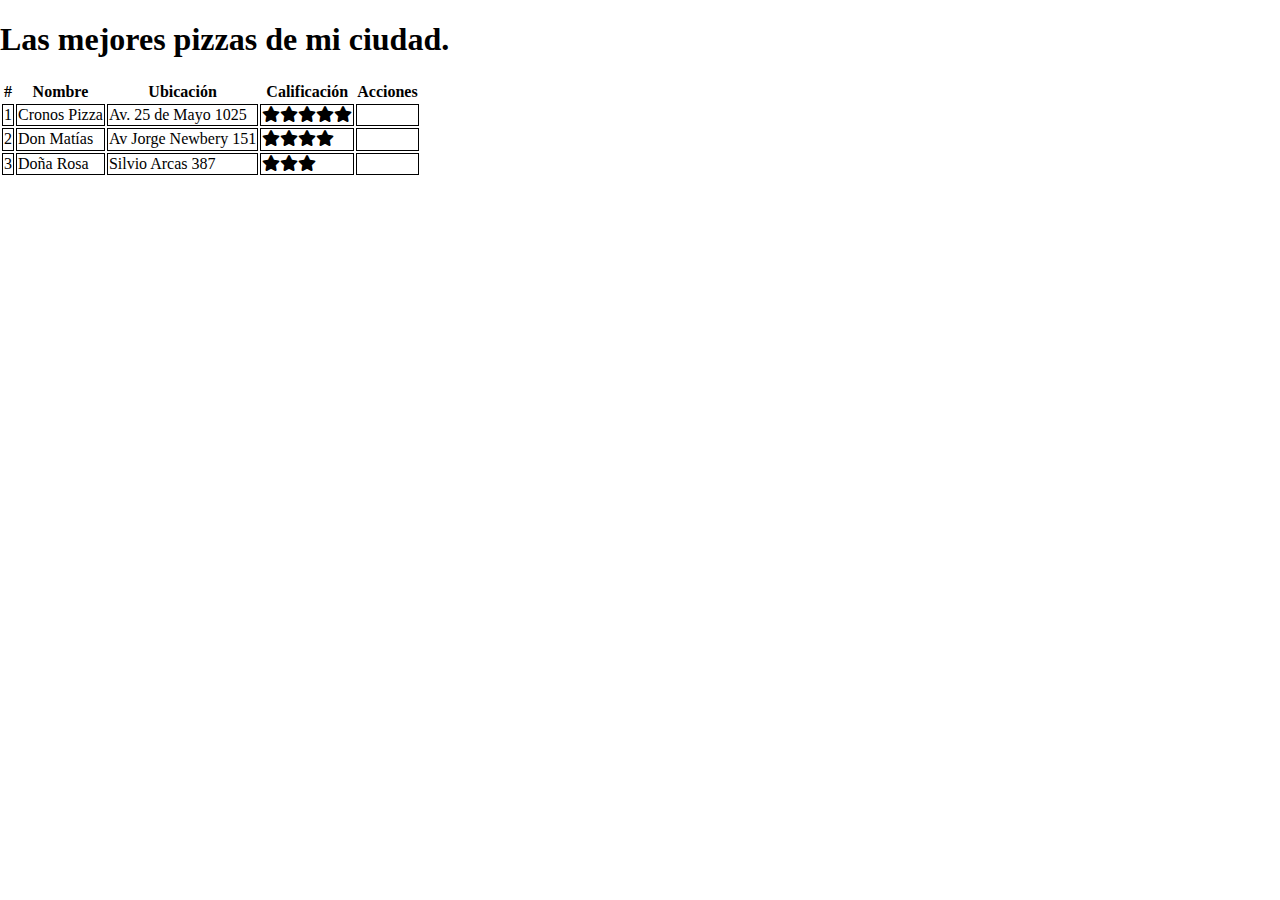
==== index.html @ de82909b "Agregado de iconos" ====
<!DOCTYPE html>
<html lang="en">
<head>
    <meta charset="UTF-8">
    <meta http-equiv="X-UA-Compatible" content="IE=edge">
    <meta name="viewport" content="width=device-width, initial-scale=1.0">
    <title>Las mejores pizzas de mi ciudad</title>
    <link rel="stylesheet" href="./recursos/css/normalize.css">
    <link rel="stylesheet" href="./recursos/css/main.css">
    <link rel="stylesheet" href="./font-awesome/fontawesome-free-5.15.4-web/css/all.min.css">
</head>
<body>
    <div class="container">
        <div class="content">
            <header>
                <h1>Las mejores pizzas de mi ciudad.</h1>
            </header>
            <table>
                <thead>
                    <th>#</th>
                    <th>Nombre</th>
                    <th>Ubicación</th>
                    <th>Calificación</th>
                    <th>Acciones</th>
                </thead>
                <tbody>
                    <tr>
                        <td>1</td>
                        <td>Cronos Pizza</td>
                        <td>Av. 25 de Mayo 1025</td>
                        <td><i class="fas fa-star"></i><i class="fas fa-star"></i><i class="fas fa-star"></i><i class="fas fa-star"></i><i class="fas fa-star"></i></td>
                        <td></td>
                    </tr>
                    <tr>
                        <td>2</td>
                        <td>Don Matías</td>
                        <td>Av Jorge Newbery 151</td>
                        <td><i class="fas fa-star"></i><i class="fas fa-star"></i><i class="fas fa-star"></i><i class="fas fa-star"></i></td>
                        <td></td>
                    </tr>
                    <tr>
                        <td>3</td>
                        <td>Doña Rosa</td>
                        <td>Silvio Arcas 387</td>
                        <td><i class="fas fa-star"></i><i class="fas fa-star"></i><i class="fas fa-star"></i></td>
                        <td></td>
                    </tr>
                </tbody>
            </table>
        </div>
    </div>
</body>
</html>
---- recursos/css/main.css ----
td{
    border: solid 1px;
}
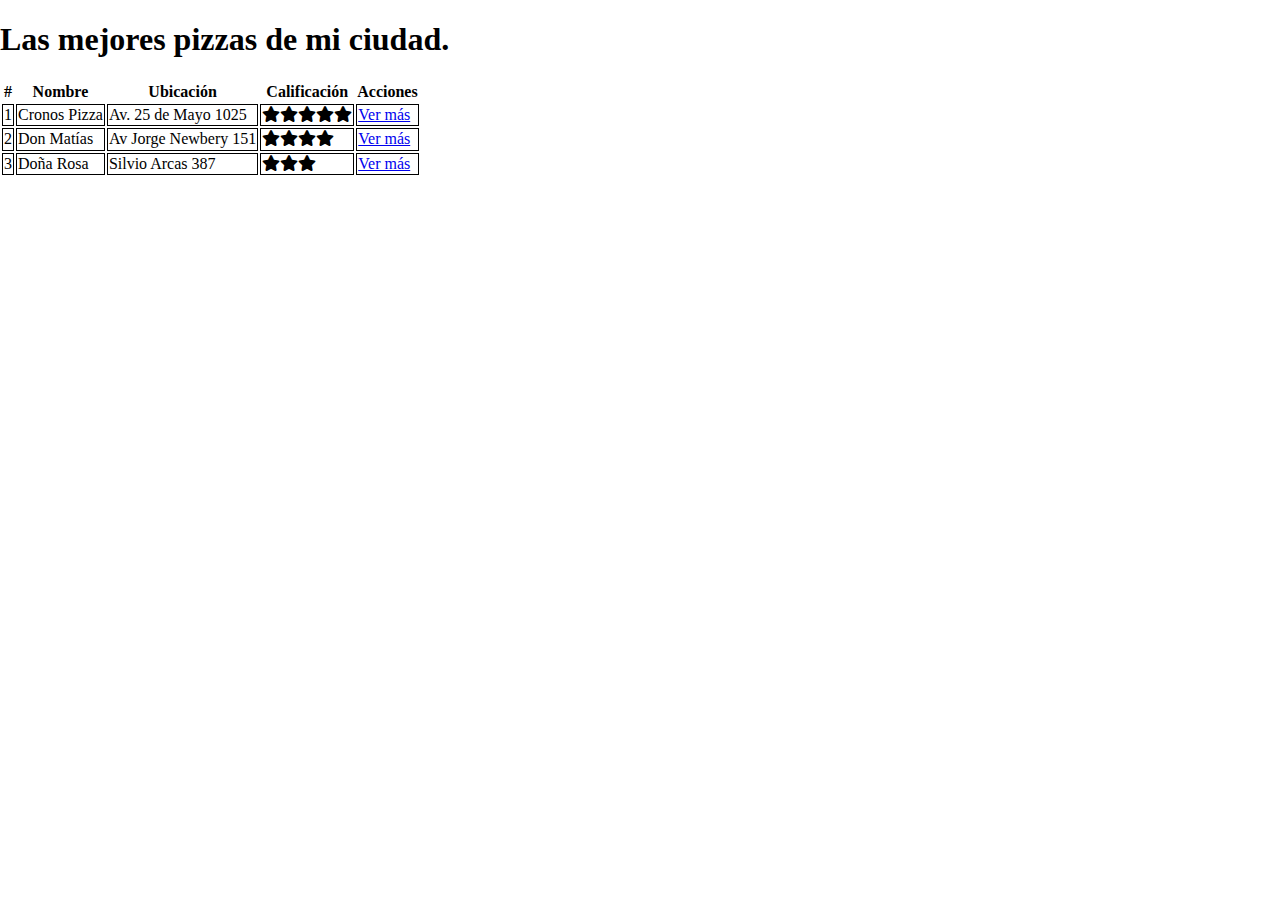
==== commit f259a161: "Documentos múltiples" ====
--- a/index.html
+++ b/index.html
@@ -29,21 +29,27 @@
                         <td>Cronos Pizza</td>
                         <td>Av. 25 de Mayo 1025</td>
                         <td><i class="fas fa-star"></i><i class="fas fa-star"></i><i class="fas fa-star"></i><i class="fas fa-star"></i><i class="fas fa-star"></i></td>
-                        <td></td>
+                        <td>
+                            <a href="./pizzerias/cronos.html">Ver más</a>
+                        </td>
                     </tr>
                     <tr>
                         <td>2</td>
                         <td>Don Matías</td>
                         <td>Av Jorge Newbery 151</td>
                         <td><i class="fas fa-star"></i><i class="fas fa-star"></i><i class="fas fa-star"></i><i class="fas fa-star"></i></td>
-                        <td></td>
+                        <td>
+                            <a href="./pizzerias/matias.html">Ver más</a>
+                        </td>
                     </tr>
                     <tr>
                         <td>3</td>
                         <td>Doña Rosa</td>
                         <td>Silvio Arcas 387</td>
                         <td><i class="fas fa-star"></i><i class="fas fa-star"></i><i class="fas fa-star"></i></td>
-                        <td></td>
+                        <td>
+                            <a href="./pizzerias/rosa.html">Ver más</a>
+                        </td>
                     </tr>
                 </tbody>
             </table>
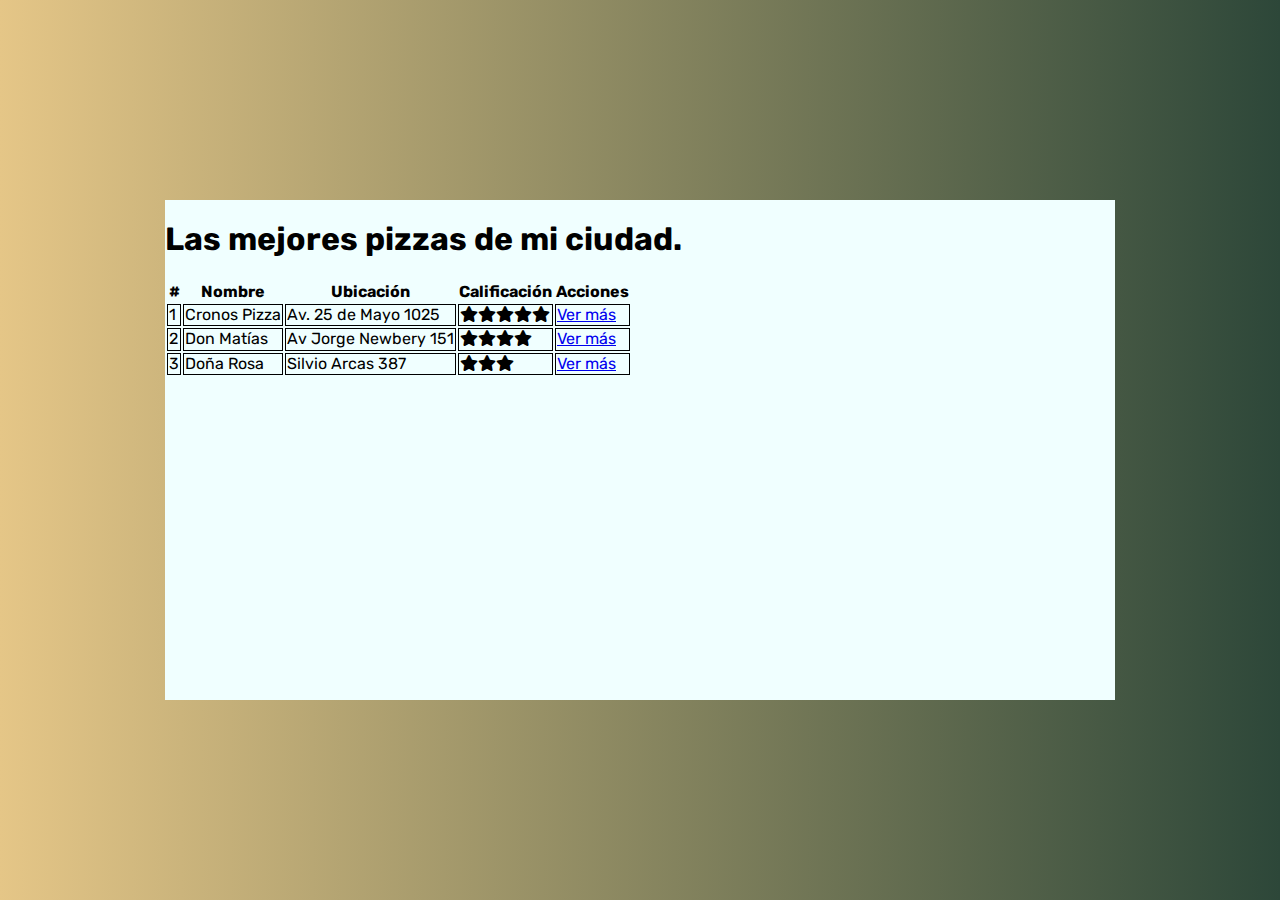
==== commit 19e6b099: "Agregado fuentes personalizadas" ====
--- a/index.html
+++ b/index.html
@@ -5,6 +5,9 @@
     <meta http-equiv="X-UA-Compatible" content="IE=edge">
     <meta name="viewport" content="width=device-width, initial-scale=1.0">
     <title>Las mejores pizzas de mi ciudad</title>
+    <link rel="preconnect" href="https://fonts.googleapis.com">
+    <link rel="preconnect" href="https://fonts.gstatic.com" crossorigin>
+    <link href="https://fonts.googleapis.com/css2?family=Rubik:wght@300;400;700&display=swap" rel="stylesheet">
     <link rel="stylesheet" href="./recursos/css/normalize.css">
     <link rel="stylesheet" href="./recursos/css/main.css">
     <link rel="stylesheet" href="./font-awesome/fontawesome-free-5.15.4-web/css/all.min.css">
--- a/recursos/css/main.css
+++ b/recursos/css/main.css
@@ -1,3 +1,30 @@
+/*
+    Negro: #121619ff
+    Verde: #2d4739ff
+    Verde agua: #09814aff
+    Turquesa: #80ffecff
+    Dorado: #e5c687ff
+*/
+html{
+    font-family: 'Rubik', sans-serif;
+}
+
+.container{
+    background: #2d4739ff;
+    background: -webkit-linear-gradient(to left,#2d4739ff,#e5c687ff);
+    background: linear-gradient(to left,#2d4739ff,#e5c687ff);
+    height: 100vh;
+    display: flex;
+    align-items: center;
+    justify-content: center;
+}
+.content{
+    max-width: 950px;
+    max-height: 500px;
+    width: 100%;
+    height: 100%;
+    background-color: azure;
+}
 td{
     border: solid 1px;
-}+}
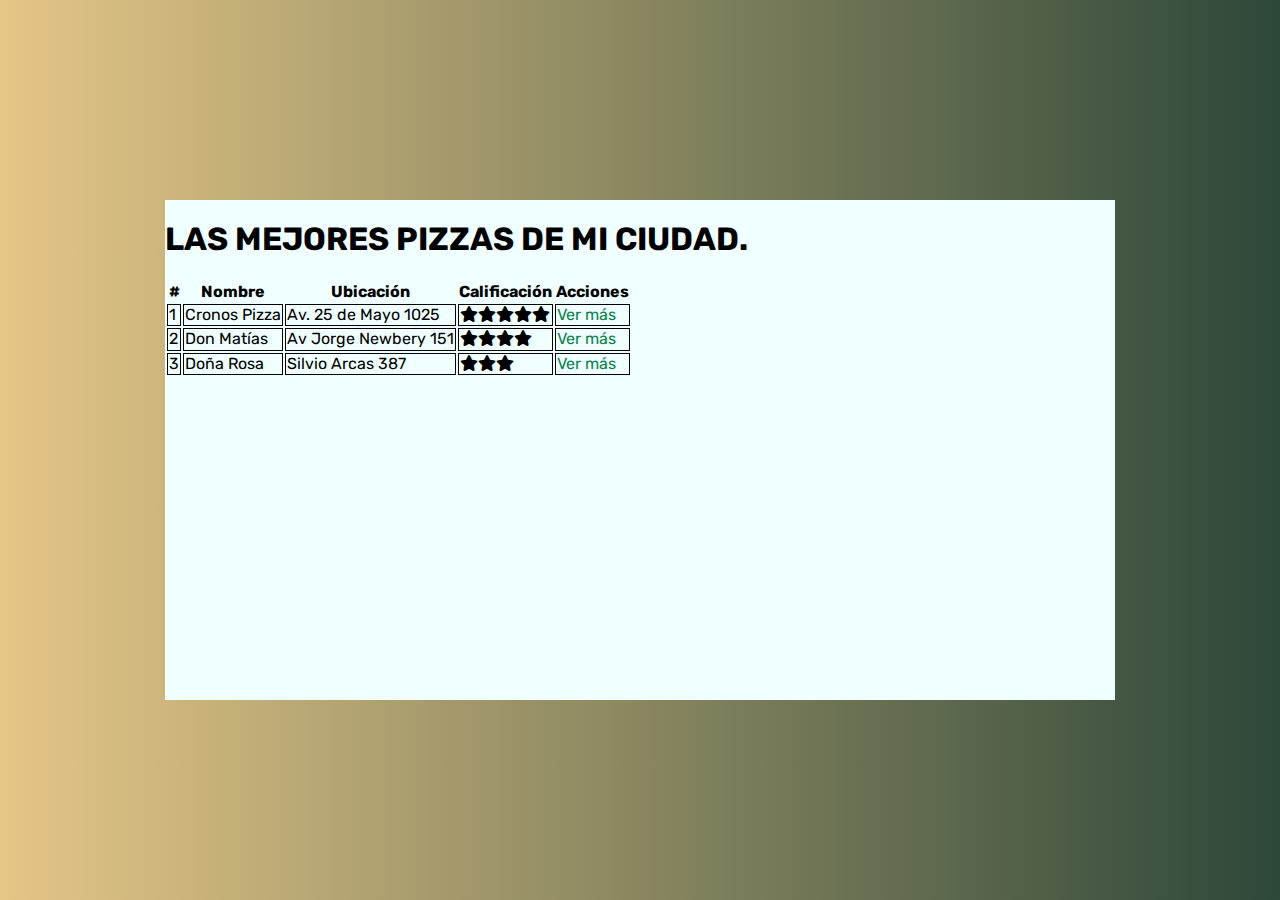
==== commit 08806d92: "Modificadores de texto" ====
--- a/index.html
+++ b/index.html
@@ -16,7 +16,7 @@
     <div class="container">
         <div class="content">
             <header>
-                <h1>Las mejores pizzas de mi ciudad.</h1>
+                <h1 class="titulo">Las mejores pizzas de mi ciudad.</h1>
             </header>
             <table>
                 <thead>
--- a/recursos/css/main.css
+++ b/recursos/css/main.css
@@ -9,6 +9,14 @@
     font-family: 'Rubik', sans-serif;
 }
 
+a{
+    text-decoration: none;
+    color: #09814aff;
+}
+
+.titulo{
+    text-transform: uppercase;
+}
 .container{
     background: #2d4739ff;
     background: -webkit-linear-gradient(to left,#2d4739ff,#e5c687ff);
@@ -25,6 +33,11 @@
     height: 100%;
     background-color: azure;
 }
+
+.parrafo{
+    line-height: 1.5em;
+    font-weight: 300;
+}
 td{
     border: solid 1px;
 }
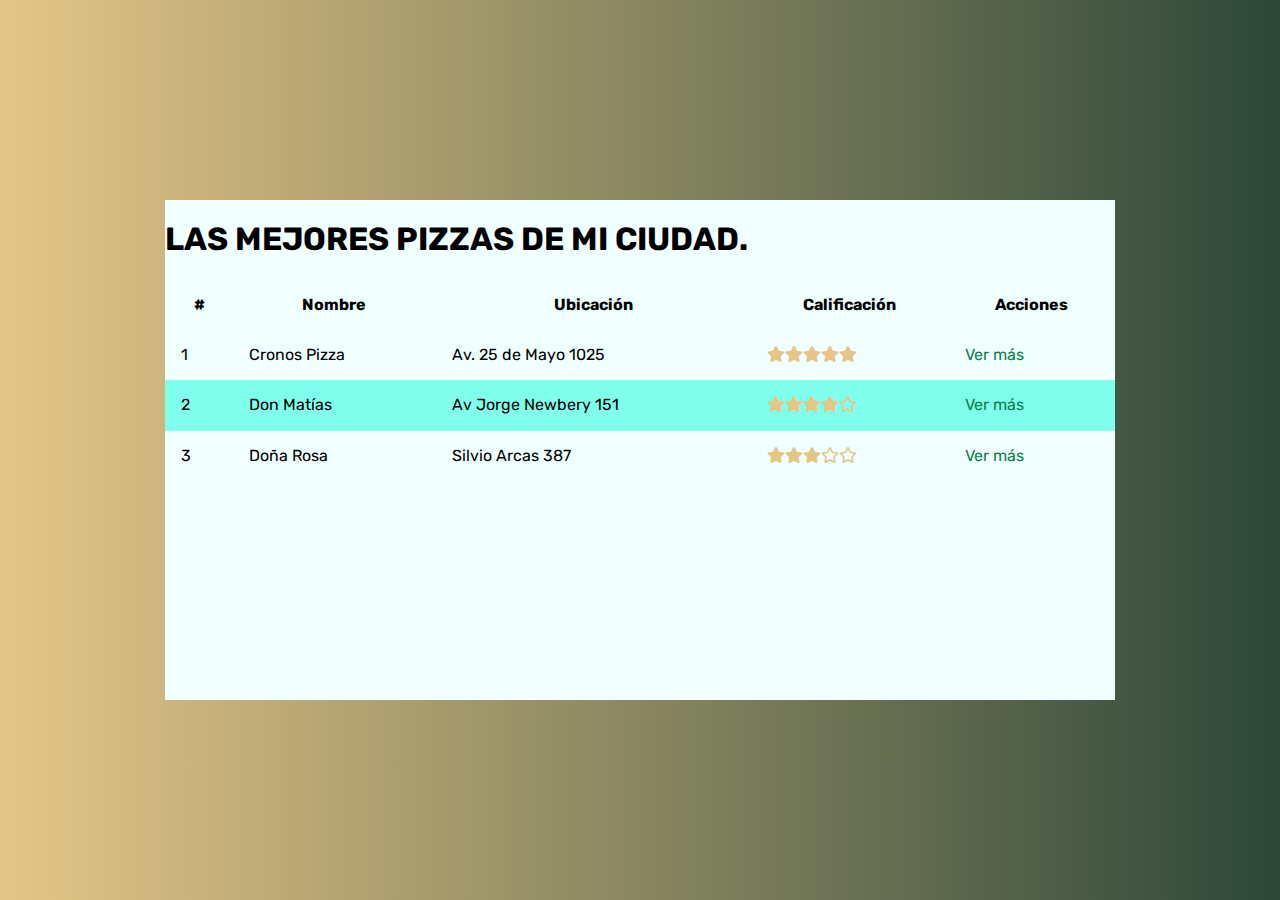
==== commit fc75324a: "Estilizado de tablas" ====
--- a/index.html
+++ b/index.html
@@ -18,7 +18,7 @@
             <header>
                 <h1 class="titulo">Las mejores pizzas de mi ciudad.</h1>
             </header>
-            <table>
+            <table class="tabla">
                 <thead>
                     <th>#</th>
                     <th>Nombre</th>
@@ -40,7 +40,7 @@
                         <td>2</td>
                         <td>Don Matías</td>
                         <td>Av Jorge Newbery 151</td>
-                        <td><i class="fas fa-star"></i><i class="fas fa-star"></i><i class="fas fa-star"></i><i class="fas fa-star"></i></td>
+                        <td><i class="fas fa-star"></i><i class="fas fa-star"></i><i class="fas fa-star"></i><i class="fas fa-star"></i><i class="far fa-star"></i></td>
                         <td>
                             <a href="./pizzerias/matias.html">Ver más</a>
                         </td>
@@ -49,7 +49,7 @@
                         <td>3</td>
                         <td>Doña Rosa</td>
                         <td>Silvio Arcas 387</td>
-                        <td><i class="fas fa-star"></i><i class="fas fa-star"></i><i class="fas fa-star"></i></td>
+                        <td><i class="fas fa-star"></i><i class="fas fa-star"></i><i class="fas fa-star"></i><i class="far fa-star"></i><i class="far fa-star"></i></td>
                         <td>
                             <a href="./pizzerias/rosa.html">Ver más</a>
                         </td>
--- a/recursos/css/main.css
+++ b/recursos/css/main.css
@@ -14,6 +14,9 @@
     color: #09814aff;
 }
 
+.fa-star{
+    color: #e5c687ff;
+}
 .titulo{
     text-transform: uppercase;
 }
@@ -38,6 +41,16 @@
     line-height: 1.5em;
     font-weight: 300;
 }
-td{
-    border: solid 1px;
+
+.tabla{
+    width: 100%;
+    border-spacing: 0;
 }
+
+.tabla td,.tabla th{
+    padding: 1em;
+}
+
+.tabla tr:nth-child(even){
+    background-color: #80ffecff;
+}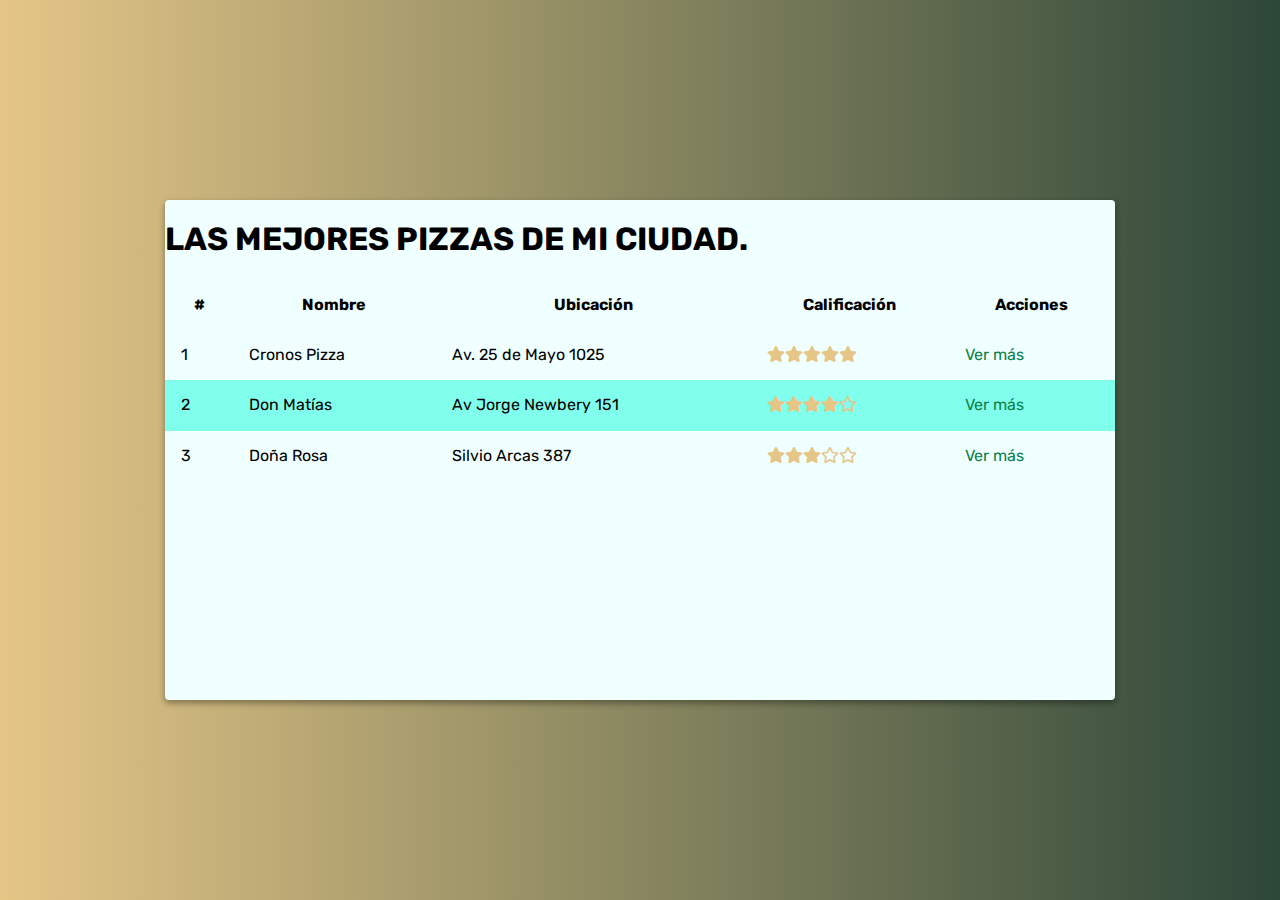
==== commit 5cc04fd7: "Animaciones" ====
--- a/index.html
+++ b/index.html
@@ -11,10 +11,14 @@
     <link rel="stylesheet" href="./recursos/css/normalize.css">
     <link rel="stylesheet" href="./recursos/css/main.css">
     <link rel="stylesheet" href="./font-awesome/fontawesome-free-5.15.4-web/css/all.min.css">
+    <link
+    rel="stylesheet"
+    href="https://cdnjs.cloudflare.com/ajax/libs/animate.css/4.1.1/animate.min.css"
+  />
 </head>
 <body>
     <div class="container">
-        <div class="content">
+        <div class="content animate__animated animate__zoomInDown">
             <header>
                 <h1 class="titulo">Las mejores pizzas de mi ciudad.</h1>
             </header>
--- a/recursos/css/main.css
+++ b/recursos/css/main.css
@@ -35,6 +35,30 @@
     width: 100%;
     height: 100%;
     background-color: azure;
+    box-shadow: 0 3px 6px rgba(0, 0, 0, 0.16), 0 3px 6px rgba(0, 0, 0, 0.23);
+    border-radius: 4px;
+    position: relative;
+}
+
+.acciones{
+    position: absolute;
+    top: 1em;
+    right: 1em;
+}
+
+.cerrar{
+    height: 40px;
+    width: 40px;
+    color: white;
+    border-radius: 50%;
+    background-color: #2d4739ff;
+    display: inline-block;
+    box-shadow: 0 3px 6px rgba(0, 0, 0, 0.16), 0 3px 6px rgba(0, 0, 0, 0.23);
+    font-weight: 300;
+    cursor: pointer;
+    display: flex;
+    align-items: center;
+    justify-content: center;
 }
 
 .parrafo{
@@ -53,4 +77,19 @@
 
 .tabla tr:nth-child(even){
     background-color: #80ffecff;
+}
+
+.titulo-item{
+    /* border-bottom-style: solid;
+    border-color: #e5c687ff;
+    border-width: 2px; */
+    border-bottom: solid 2px #e5c687ff;
+    padding-bottom: 1em;
+}
+
+.posicion{
+    background-color: #e5c687ff;
+    color: white;
+    padding: 10px;
+    border-radius: 4px;
 }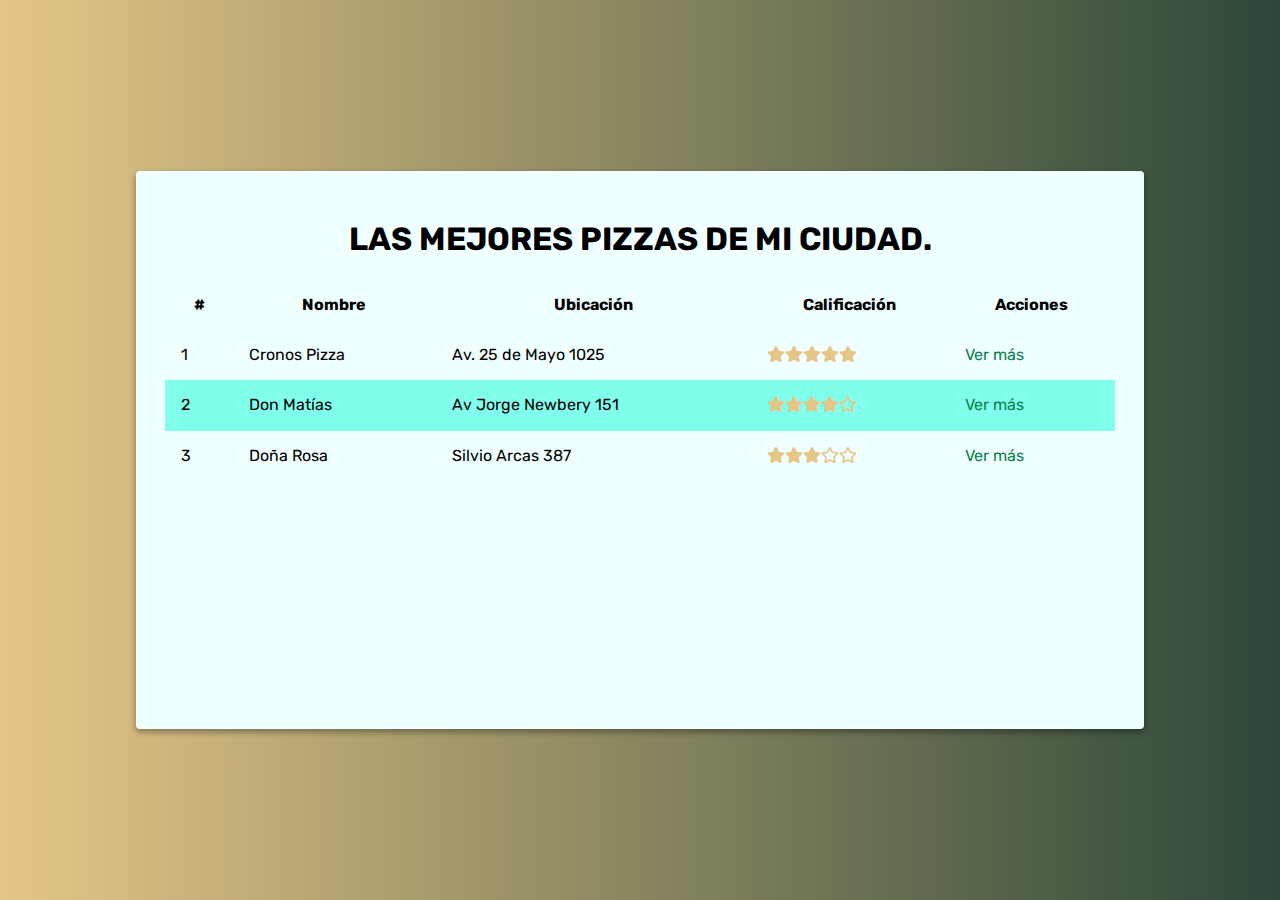
==== commit 030ce819: "Viewport, overflow y medidas relativas" ====
--- a/index.html
+++ b/index.html
@@ -2,6 +2,7 @@
 <html lang="en">
 <head>
     <meta charset="UTF-8">
+    <meta name="viewport" content="width=device-width,initial-scale=1.0">
     <meta http-equiv="X-UA-Compatible" content="IE=edge">
     <meta name="viewport" content="width=device-width, initial-scale=1.0">
     <title>Las mejores pizzas de mi ciudad</title>
--- a/recursos/css/main.css
+++ b/recursos/css/main.css
@@ -19,6 +19,7 @@
 }
 .titulo{
     text-transform: uppercase;
+    text-align: center;
 }
 .container{
     background: #2d4739ff;
@@ -38,6 +39,8 @@
     box-shadow: 0 3px 6px rgba(0, 0, 0, 0.16), 0 3px 6px rgba(0, 0, 0, 0.23);
     border-radius: 4px;
     position: relative;
+    padding: 1.8em;
+    overflow: scroll;
 }
 
 .acciones{
@@ -85,11 +88,27 @@
     border-width: 2px; */
     border-bottom: solid 2px #e5c687ff;
     padding-bottom: 1em;
+    font-size: 2em;
 }
 
 .posicion{
     background-color: #e5c687ff;
     color: white;
-    padding: 10px;
+    padding: 0.5em;
     border-radius: 4px;
+    margin-right: 0.5em;
+}
+
+.direccion{
+    font-weight: bold;
+    color: #2d4739ff;
+    font-size: 1.2em;
+    margin-top: 1em;
+    display: inline-block;
+}
+
+.imagen{
+    float: left;
+    margin-right: 1em;
+    height: 250px;
 }